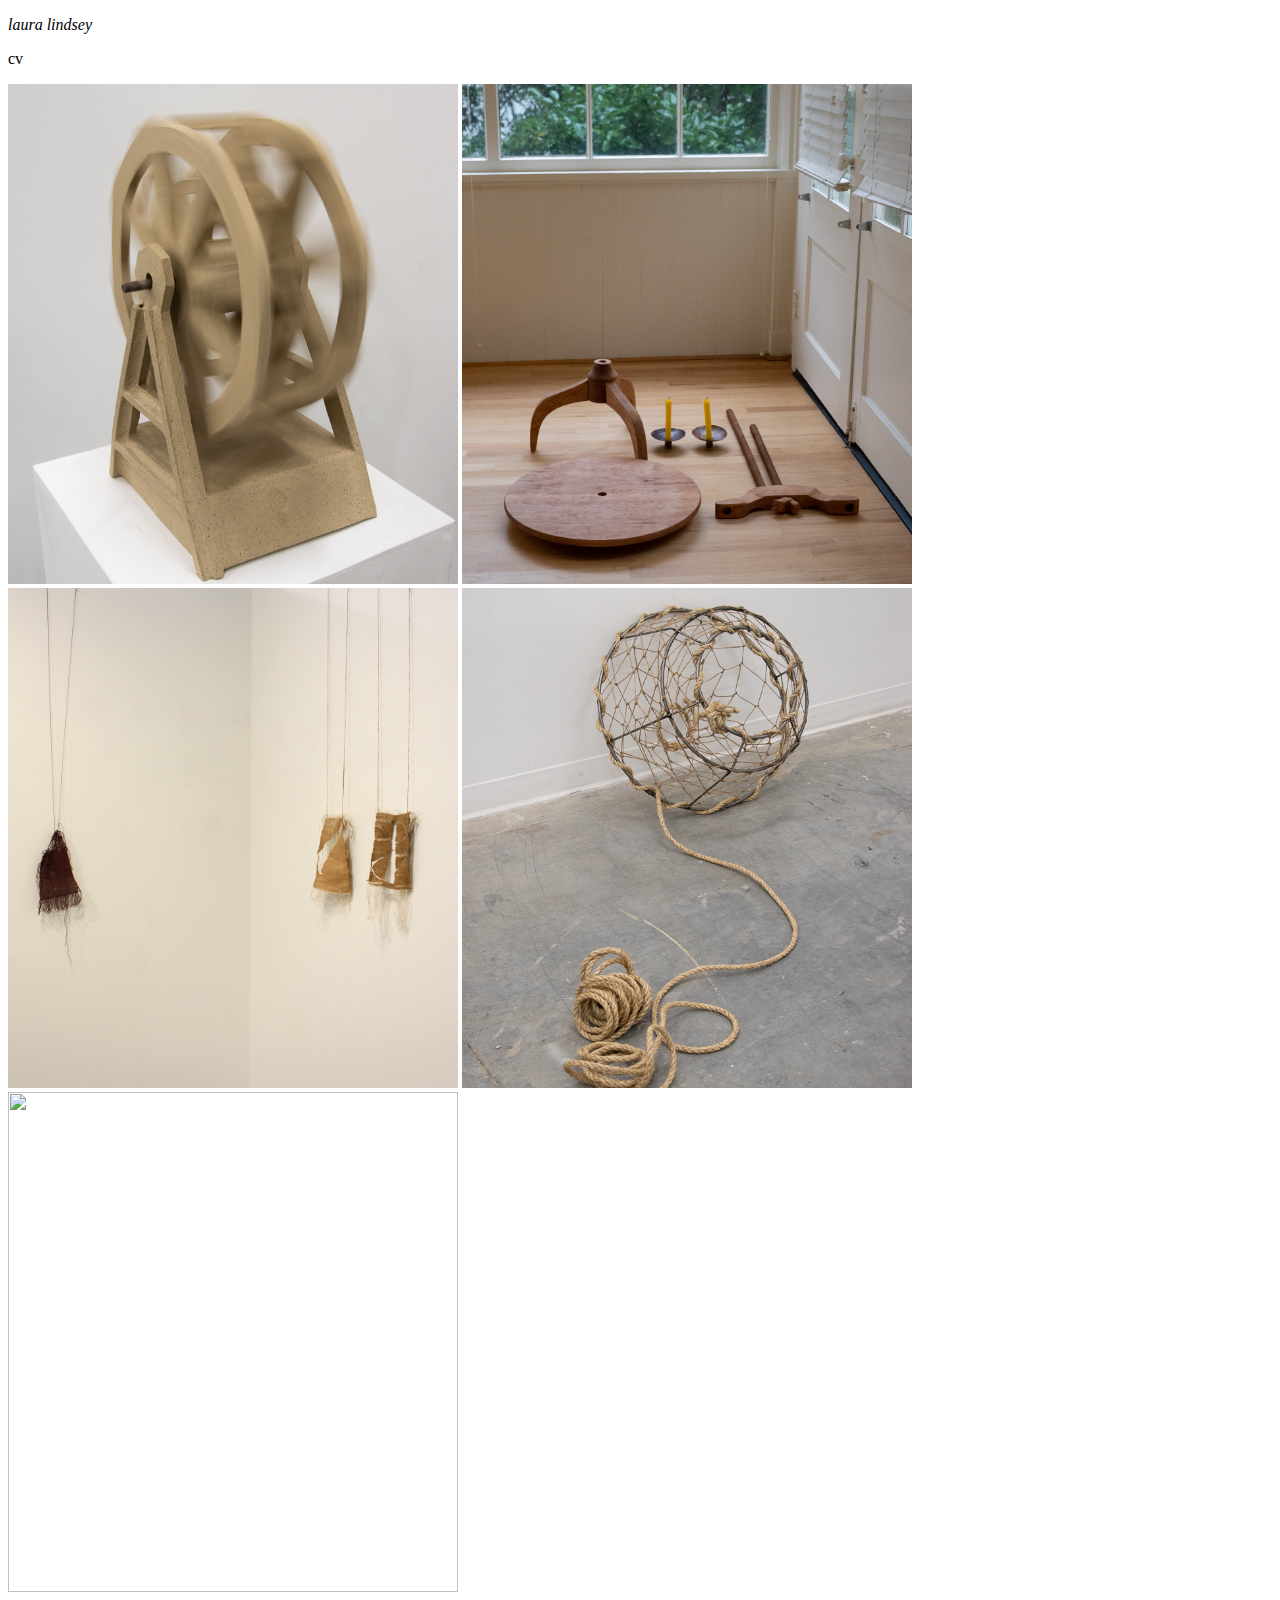
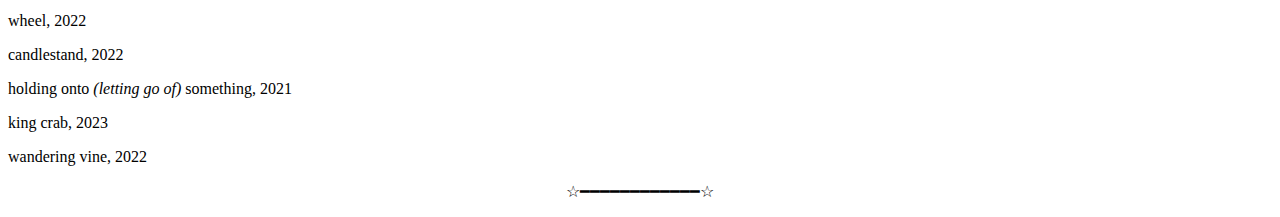
==== index.html @ b6abf614 "Update index.html" ====
<!DOCTYPE html>
 
<html>

    <link rel="stylesheet" href="main.css">

    <head><title>laura lindsey</title> 
        <meta charset="utf-8">
        <meta name="viewport" content="width=device-width, initial-scale=1.0, maximum-scale=1.0">
    <link rel="stylesheet" href="stylesheet.css">

        <p><em> laura lindsey </em></p>
     <p> cv <a href="LauraCV.pdf"> </a> </p>
<style></style>
    
    </head>

<body>

    <img src='wheel_edit_inmotion.jpg'>
    <img src= 'JOE01618.jpg'>
    <img src='holdingonto.jpg'>
    <img src='crabtrap_edit_portrait.jpg'>
    <img src='ma62.jpg'>

    <p class=row> wheel, 2022</a></p>
    <p> candlestand, 2022</a> </p>
    <p> holding onto <em>(letting go of)</em> something, 2021</a> </p>
    <p> king crab, 2023</a></p>
    <p> wandering vine, 2022</a></p>
 



 
<p align='center'> ☆━━━━━━━━━━━━☆</p>
</body> 
   
</html>
---- main.css ----
* {
  box-sizing: border-box;
}

.title {font-size: xx-large;
}
.center {
  text-align: center;
}

.everything {
  max-width: 450px;
  margin: 75px auto 50px;
  text-align: center;
  position: center;
}


.everything .content {
  background: #F5E7D3;
  border: 1px solid rgba(92, 75, 39, 0.4);
  padding: 24px;
  position: relative;
}

.container {display: inline-flex
}


.scroll {
  width: 100px;
  height: 300px;
  overflow-y: auto;
  overflow-x: hidden;
}

.scroll > div {
  width: 300px;
  height: 200px;
}


.scroll {
    height: 75%;
    overflow-x: scroll;    
    white-space: nowrap;
    width: 100%;
}

.scroll img {
    height: 60%;
    vertical-align: top; /* this prevents vertical whitespace */
}

img {

    width:  450px;
    height: 500px;
    object-fit: cover;
}

.column {float: left;}
.left {width:25%}
.right {width=75%}
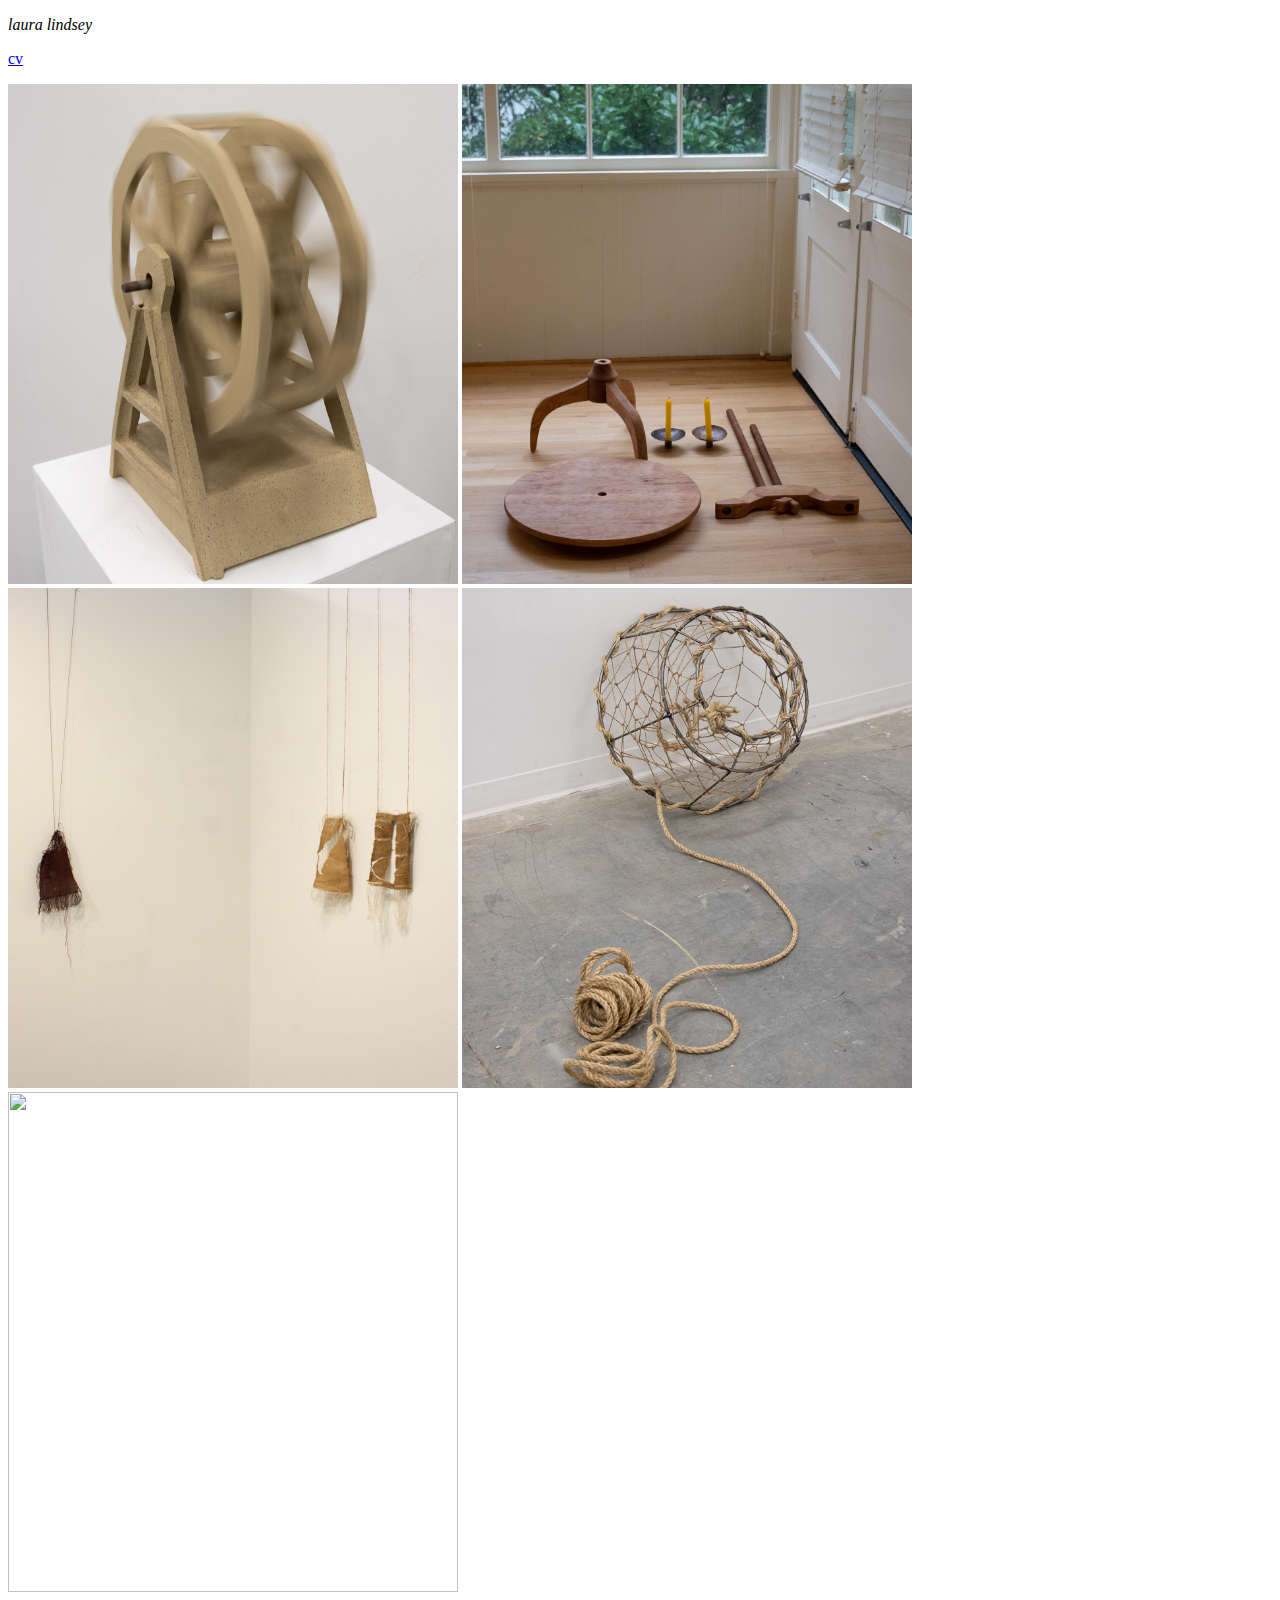
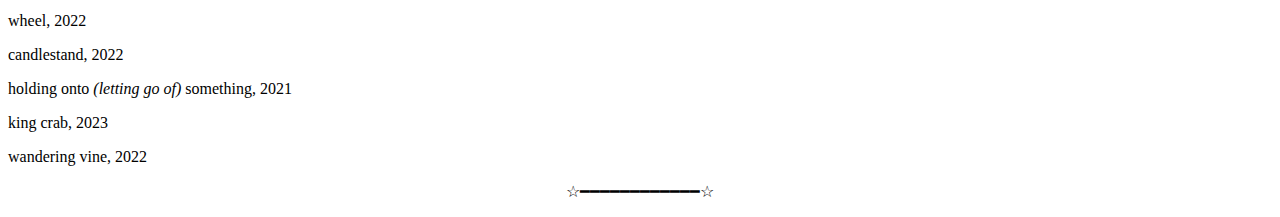
==== commit 349d498c: "Update index.html" ====
--- a/index.html
+++ b/index.html
@@ -10,7 +10,9 @@
     <link rel="stylesheet" href="stylesheet.css">
 
         <p><em> laura lindsey </em></p>
-     <p> cv <a href="LauraCV.pdf"> </a> </p>
+    <li><a href="./LauraCv.html" target="_blank">
+   <p>cv</p>
+   </a></li>
 <style></style>
     
     </head>
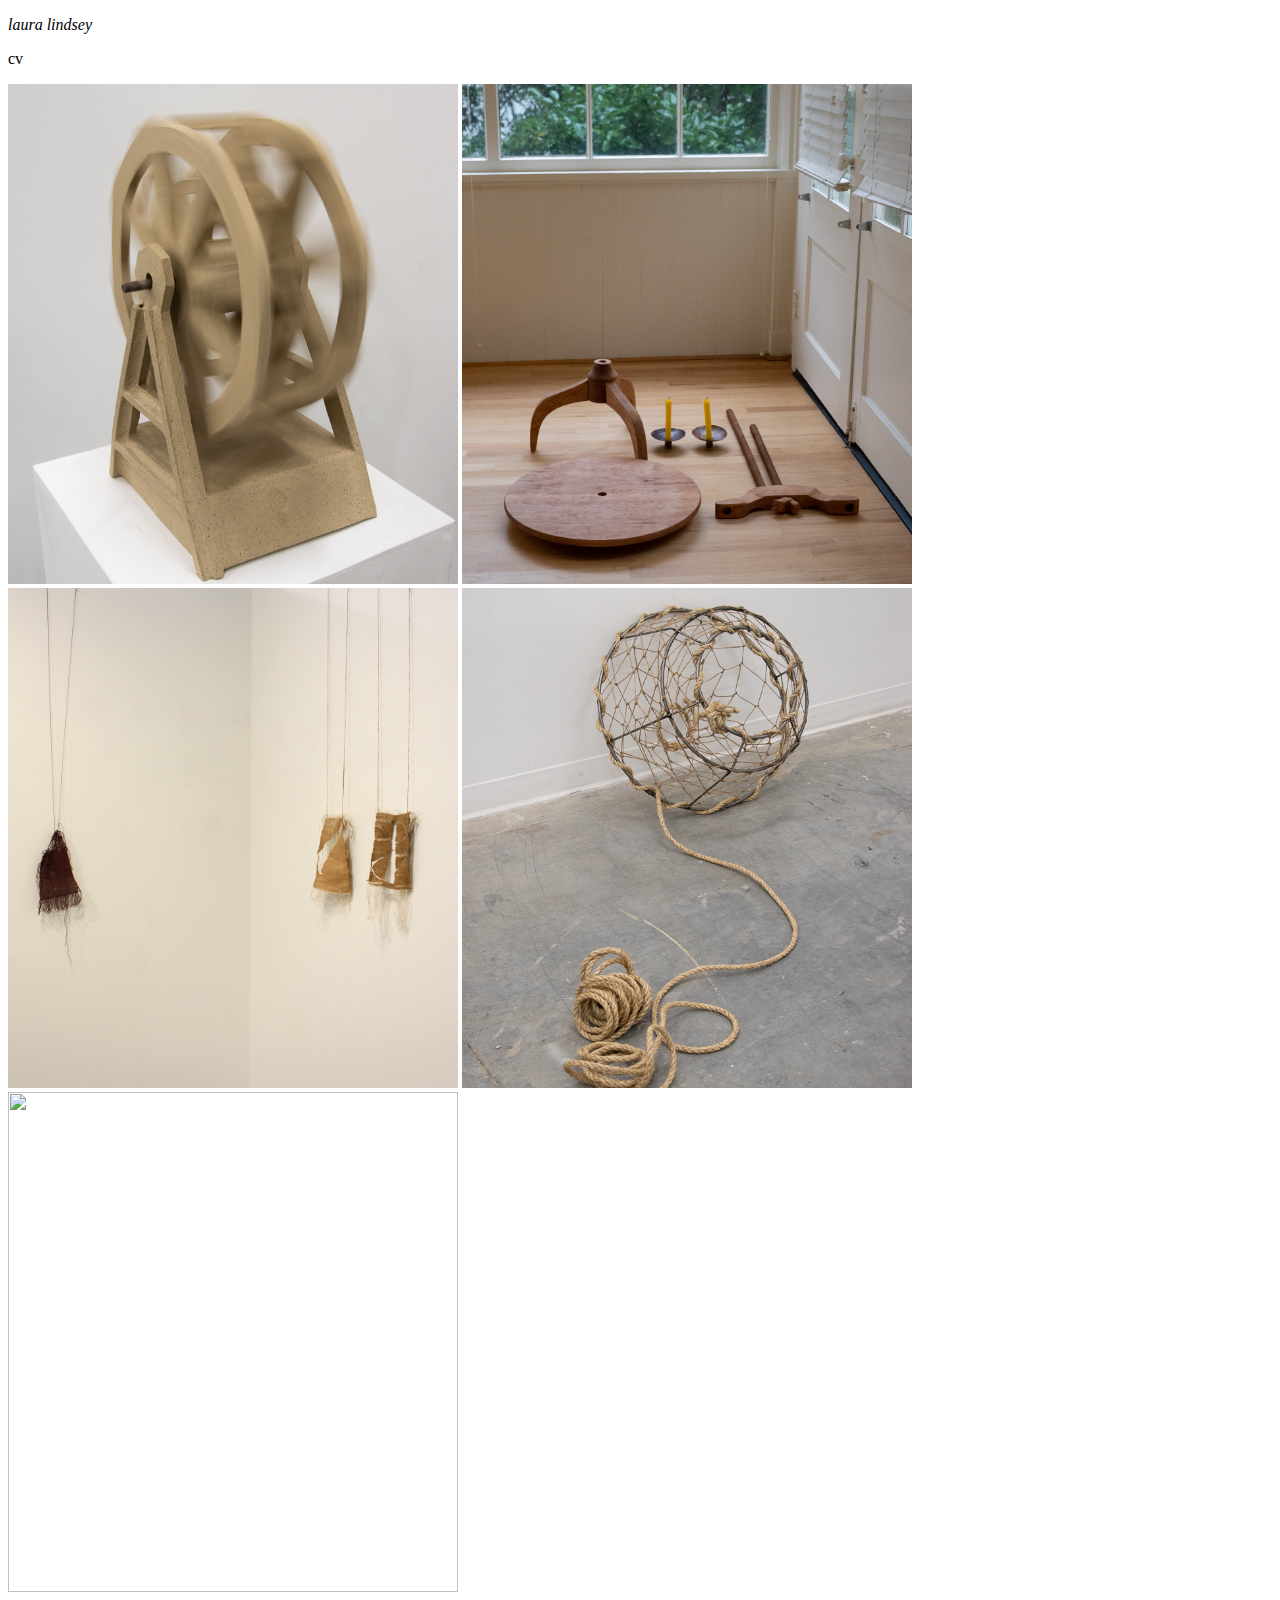
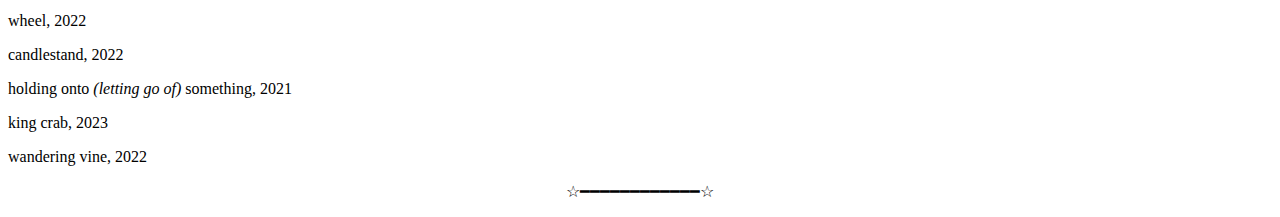
==== commit 83e9ac5d: "Update index.html" ====
--- a/index.html
+++ b/index.html
@@ -10,7 +10,7 @@
     <link rel="stylesheet" href="stylesheet.css">
 
         <p><em> laura lindsey </em></p>
-    <li><a href="./LauraCv.html" target="_blank">
+    <li><a href="/CV.html" target="_blank" <a href="#" style="text-decoration:none;color:black;"></a>
    <p>cv</p>
    </a></li>
 <style></style>
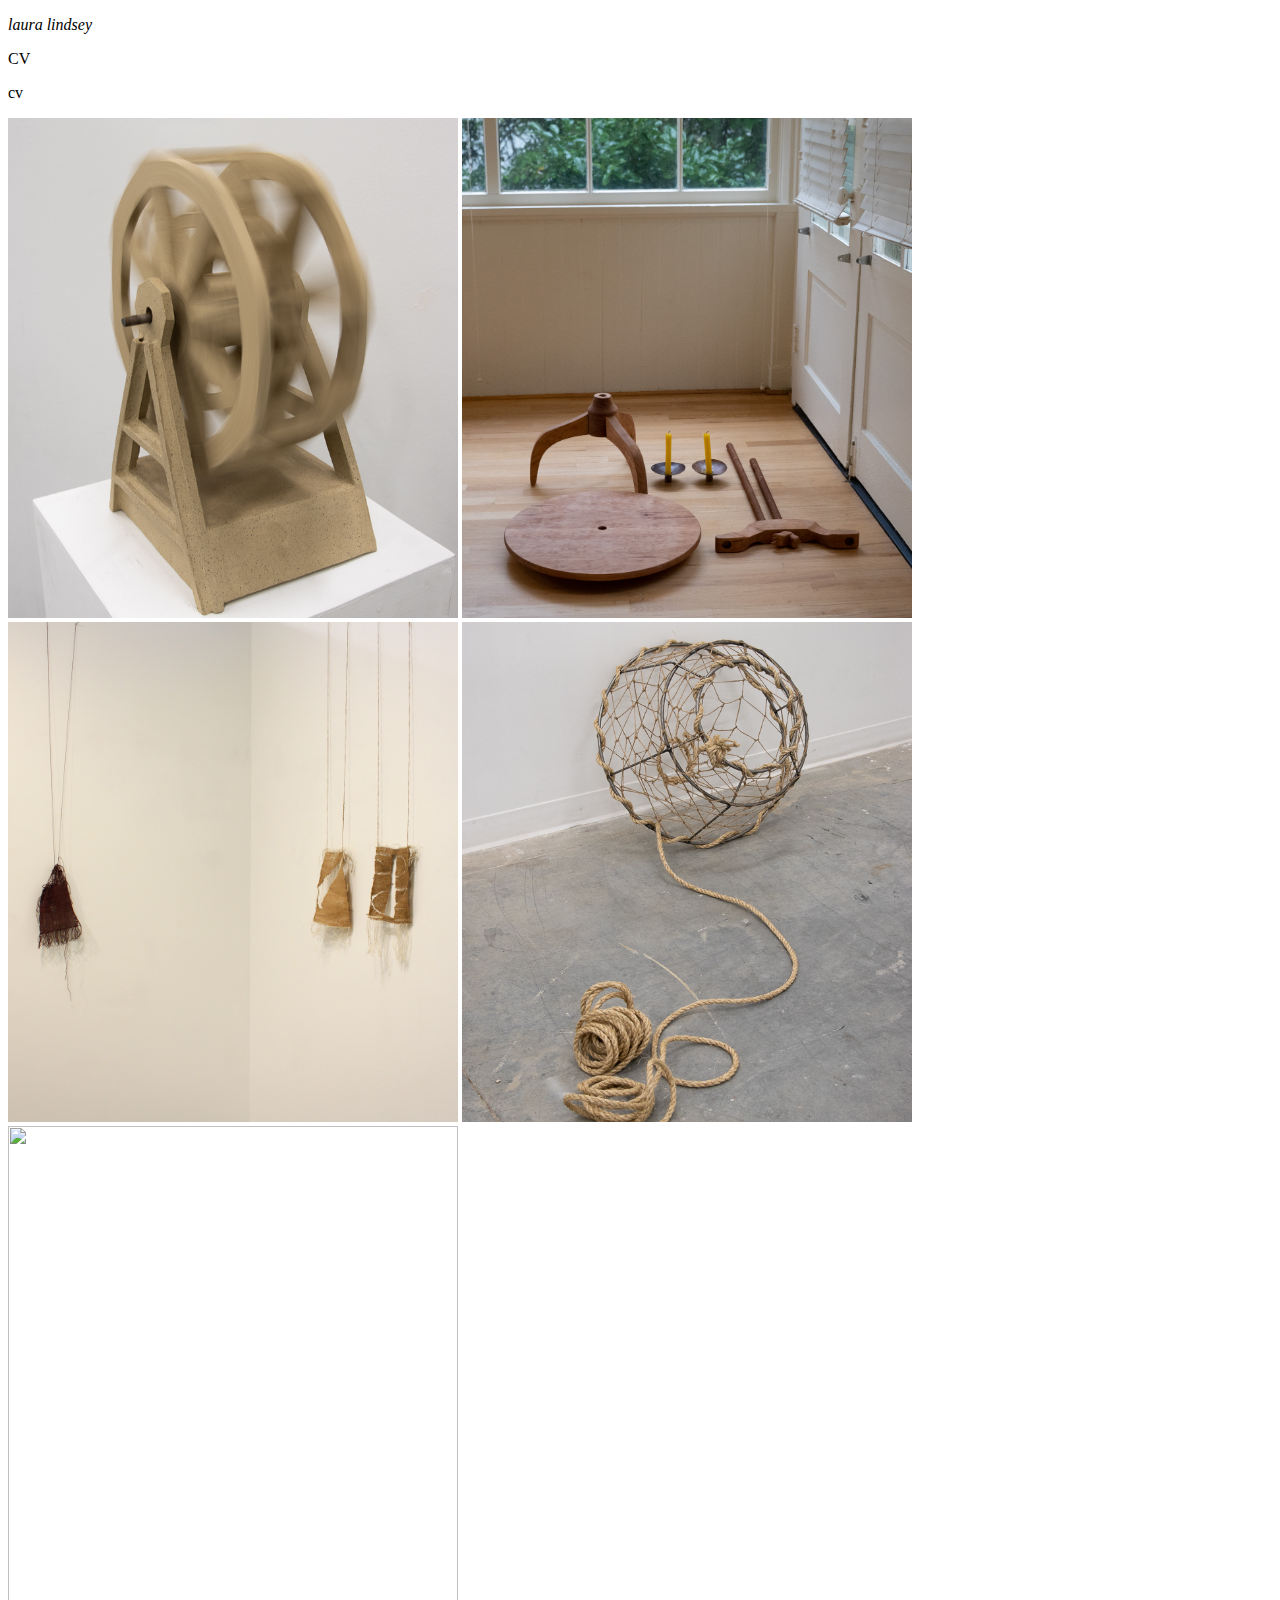
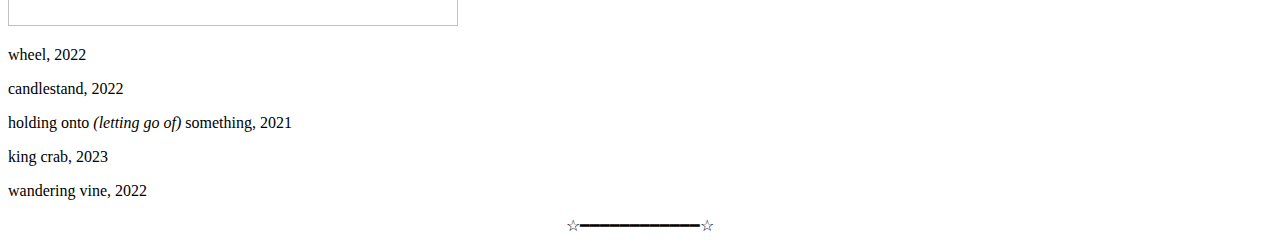
==== commit 3cd2352e: "Update index.html" ====
--- a/index.html
+++ b/index.html
@@ -10,9 +10,9 @@
     <link rel="stylesheet" href="stylesheet.css">
 
         <p><em> laura lindsey </em></p>
-    <li><a href="/CV.html" target="_blank" <a href="#" style="text-decoration:none;color:black;"></a>
+    <p></p><a href="/CV.html" target="_blank" style="text-decoration:none;color:black;"> CV </a>
    <p>cv</p>
-   </a></li>
+   </a></p>
 <style></style>
     
     </head>
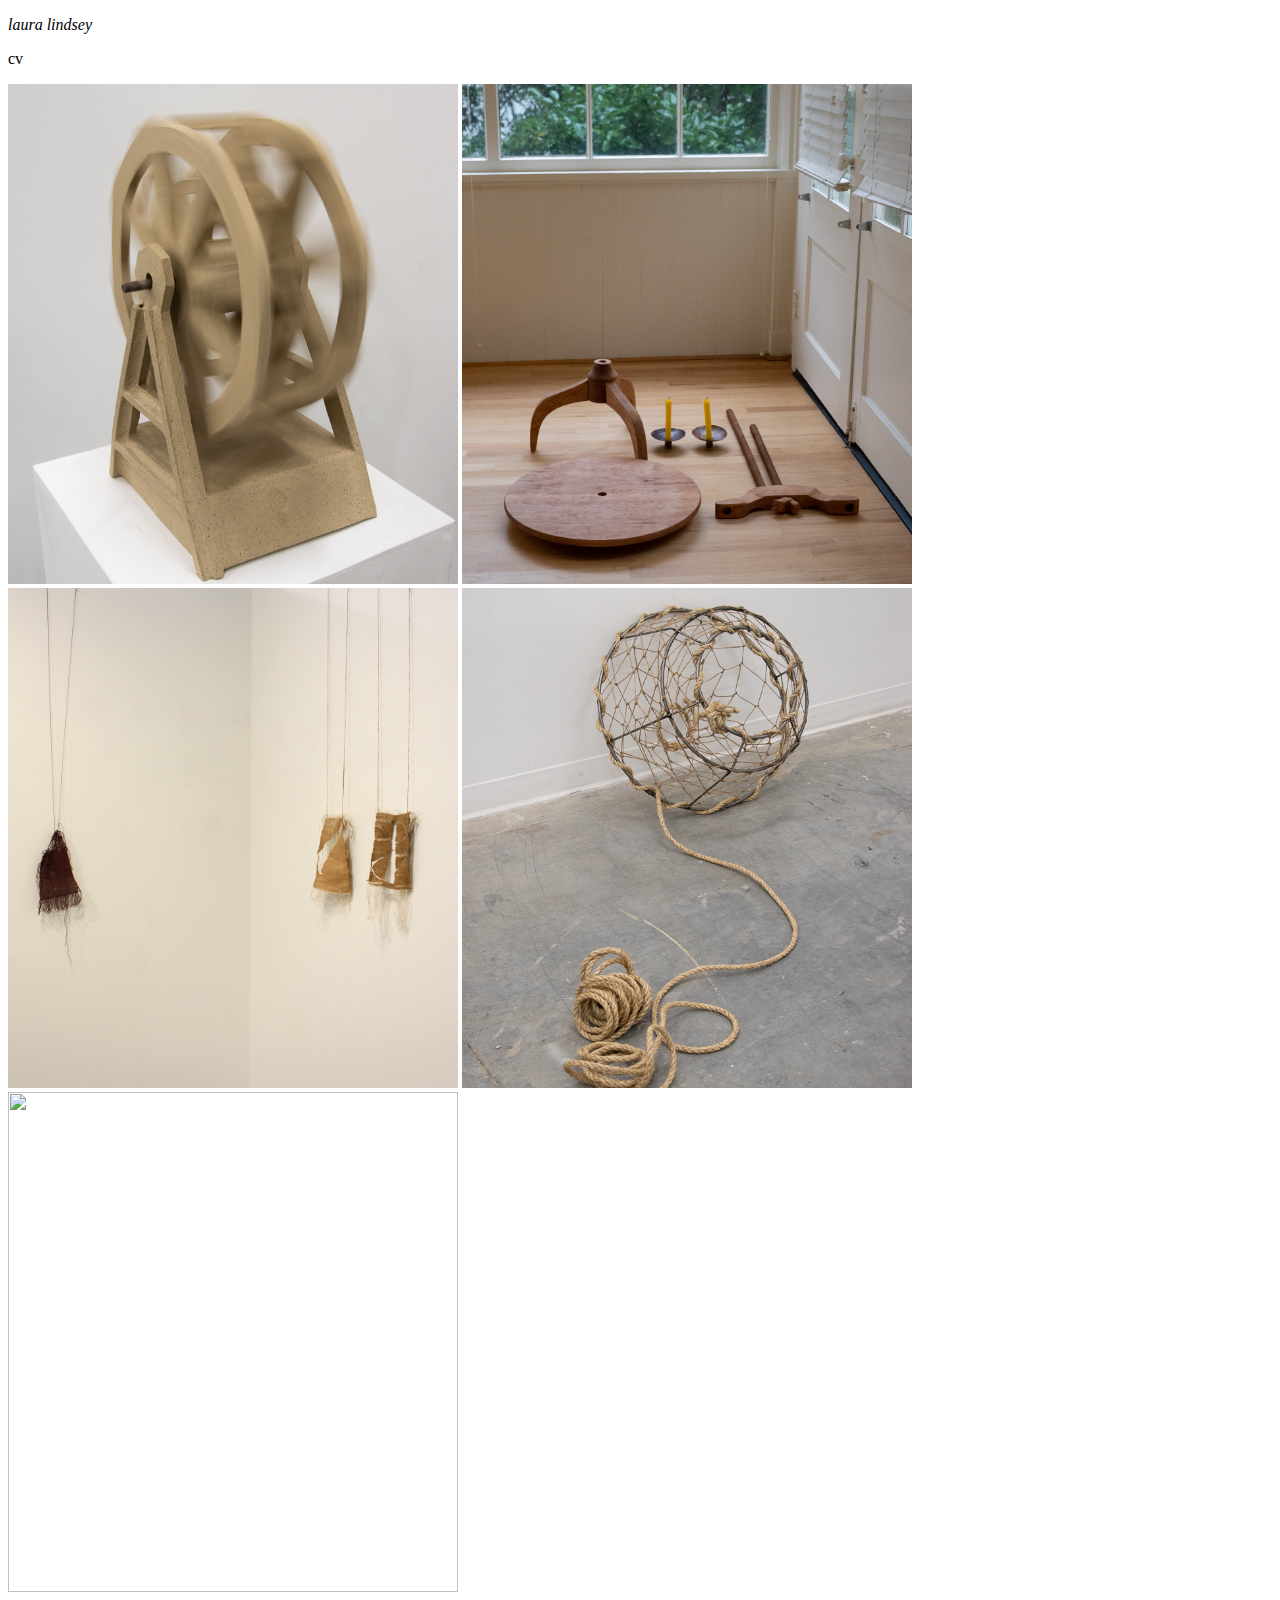
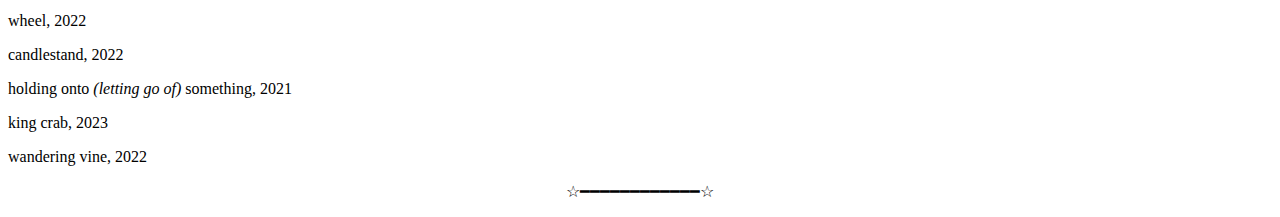
==== commit 9051f372: "Update index.html" ====
--- a/index.html
+++ b/index.html
@@ -10,8 +10,8 @@
     <link rel="stylesheet" href="stylesheet.css">
 
         <p><em> laura lindsey </em></p>
-    <p></p><a href="/CV.html" target="_blank" style="text-decoration:none;color:black;"> CV </a>
-   <p>cv</p>
+    <p></p><a href="/CV.html" target="_blank" style="text-decoration:none;color:black;"> cv </a>
+  
    </a></p>
 <style></style>
     
